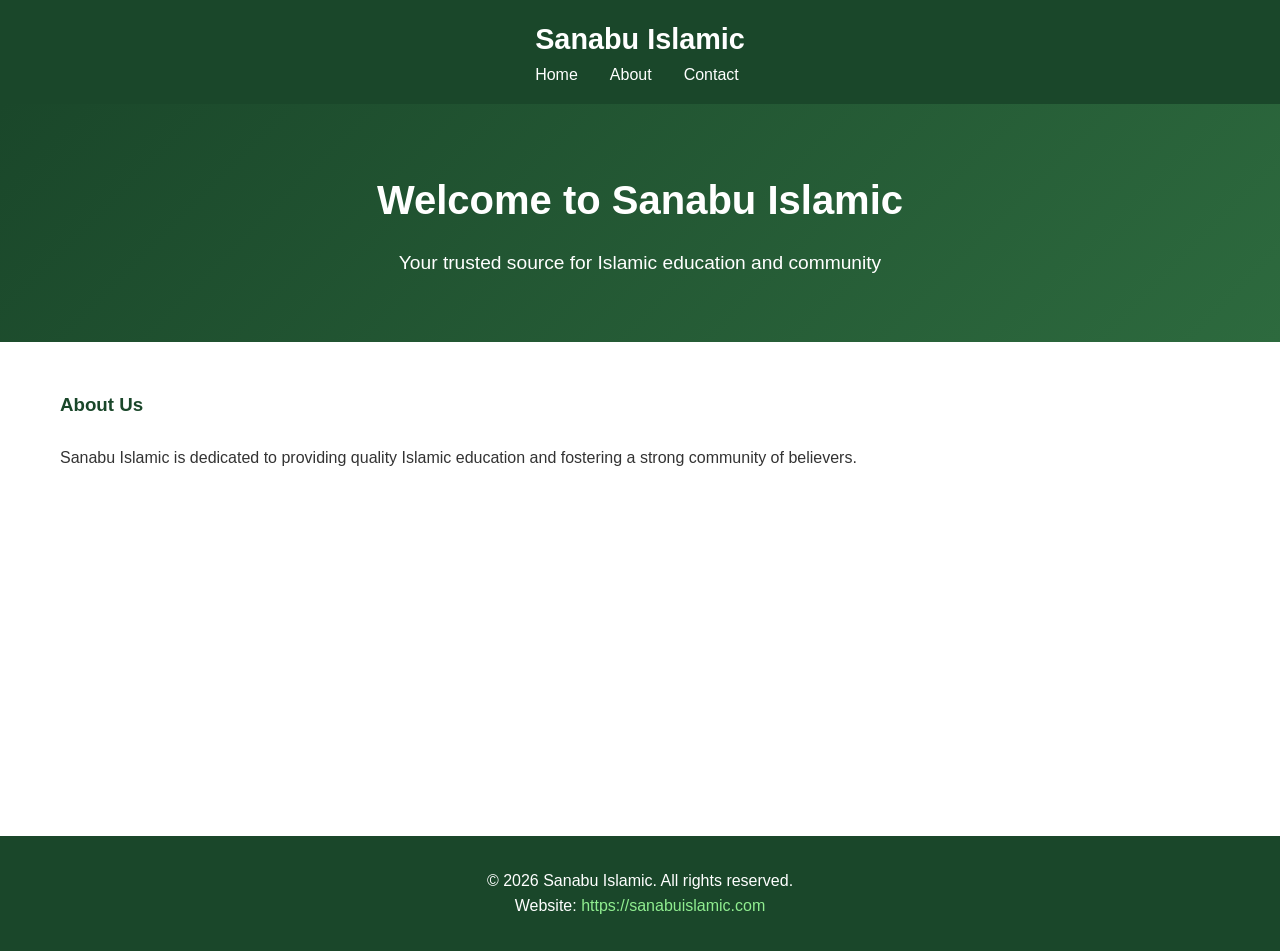
==== index.html @ 40211979 "Initial commit: Add basic HTML files for Sanabu Islamic site with updated website link" ====
<!DOCTYPE html>
<html lang="en">
<head>
    <meta charset="UTF-8">
    <meta name="viewport" content="width=device-width, initial-scale=1.0">
    <title>Sanabu Islamic - Welcome</title>
    <link rel="stylesheet" href="styles.css">
</head>
<body>
    <header>
        <nav class="navbar">
            <div class="container">
                <h1 class="logo">Sanabu Islamic</h1>
                <ul class="nav-links">
                    <li><a href="index.html">Home</a></li>
                    <li><a href="about.html">About</a></li>
                    <li><a href="contact.html">Contact</a></li>
                </ul>
            </div>
        </nav>
    </header>

    <main>
        <section class="hero">
            <div class="container">
                <h2>Welcome to Sanabu Islamic</h2>
                <p>Your trusted source for Islamic education and community</p>
            </div>
        </section>

        <section class="content">
            <div class="container">
                <h3>About Us</h3>
                <p>Sanabu Islamic is dedicated to providing quality Islamic education and fostering a strong community of believers.</p>
            </div>
        </section>
    </main>

    <footer>
        <div class="container">
            <p>&copy; 2026 Sanabu Islamic. All rights reserved.</p>
            <p>Website: <a href="https://sanabuislamic.com">https://sanabuislamic.com</a></p>
        </div>
    </footer>
</body>
</html>
---- styles.css ----
* {
    margin: 0;
    padding: 0;
    box-sizing: border-box;
}

body {
    font-family: 'Arial', sans-serif;
    line-height: 1.6;
    color: #333;
}

.container {
    max-width: 1200px;
    margin: 0 auto;
    padding: 0 20px;
}

header {
    background-color: #1a472a;
    color: white;
    padding: 1rem 0;
}

.navbar {
    display: flex;
    justify-content: space-between;
    align-items: center;
}

.logo {
    font-size: 1.8rem;
    font-weight: bold;
}

.nav-links {
    list-style: none;
    display: flex;
    gap: 2rem;
}

.nav-links a {
    color: white;
    text-decoration: none;
    transition: color 0.3s;
}

.nav-links a:hover {
    color: #90EE90;
}

.hero {
    background: linear-gradient(135deg, #1a472a 0%, #2d6a3e 100%);
    color: white;
    padding: 4rem 0;
    text-align: center;
}

.hero h2 {
    font-size: 2.5rem;
    margin-bottom: 1rem;
}

.hero p {
    font-size: 1.2rem;
}

main {
    min-height: calc(100vh - 200px);
}

.content {
    padding: 3rem 0;
}

.content h2, .content h3 {
    color: #1a472a;
    margin-bottom: 1.5rem;
}

.content p {
    margin-bottom: 1rem;
    line-height: 1.8;
}

.content a {
    color: #1a472a;
    text-decoration: none;
    font-weight: bold;
}

.content a:hover {
    text-decoration: underline;
}

.contact-info {
    background-color: #f4f4f4;
    padding: 2rem;
    border-radius: 8px;
    margin: 2rem 0;
}

.contact-form {
    background-color: #f4f4f4;
    padding: 2rem;
    border-radius: 8px;
    max-width: 500px;
}

.contact-form label {
    display: block;
    margin-top: 1rem;
    margin-bottom: 0.5rem;
    font-weight: bold;
    color: #1a472a;
}

.contact-form input,
.contact-form textarea {
    width: 100%;
    padding: 0.8rem;
    margin-bottom: 1rem;
    border: 1px solid #ddd;
    border-radius: 4px;
    font-family: 'Arial', sans-serif;
}

.contact-form button {
    background-color: #1a472a;
    color: white;
    padding: 0.8rem 2rem;
    border: none;
    border-radius: 4px;
    cursor: pointer;
    font-size: 1rem;
    transition: background-color 0.3s;
}

.contact-form button:hover {
    background-color: #2d6a3e;
}

footer {
    background-color: #1a472a;
    color: white;
    text-align: center;
    padding: 2rem 0;
    margin-top: 2rem;
}

footer a {
    color: #90EE90;
    text-decoration: none;
}

footer a:hover {
    text-decoration: underline;
}

@media (max-width: 768px) {
    .nav-links {
        gap: 1rem;
        font-size: 0.9rem;
    }
    
    .hero h2 {
        font-size: 1.8rem;
    }
    
    .navbar {
        flex-direction: column;
        gap: 1rem;
    }
}
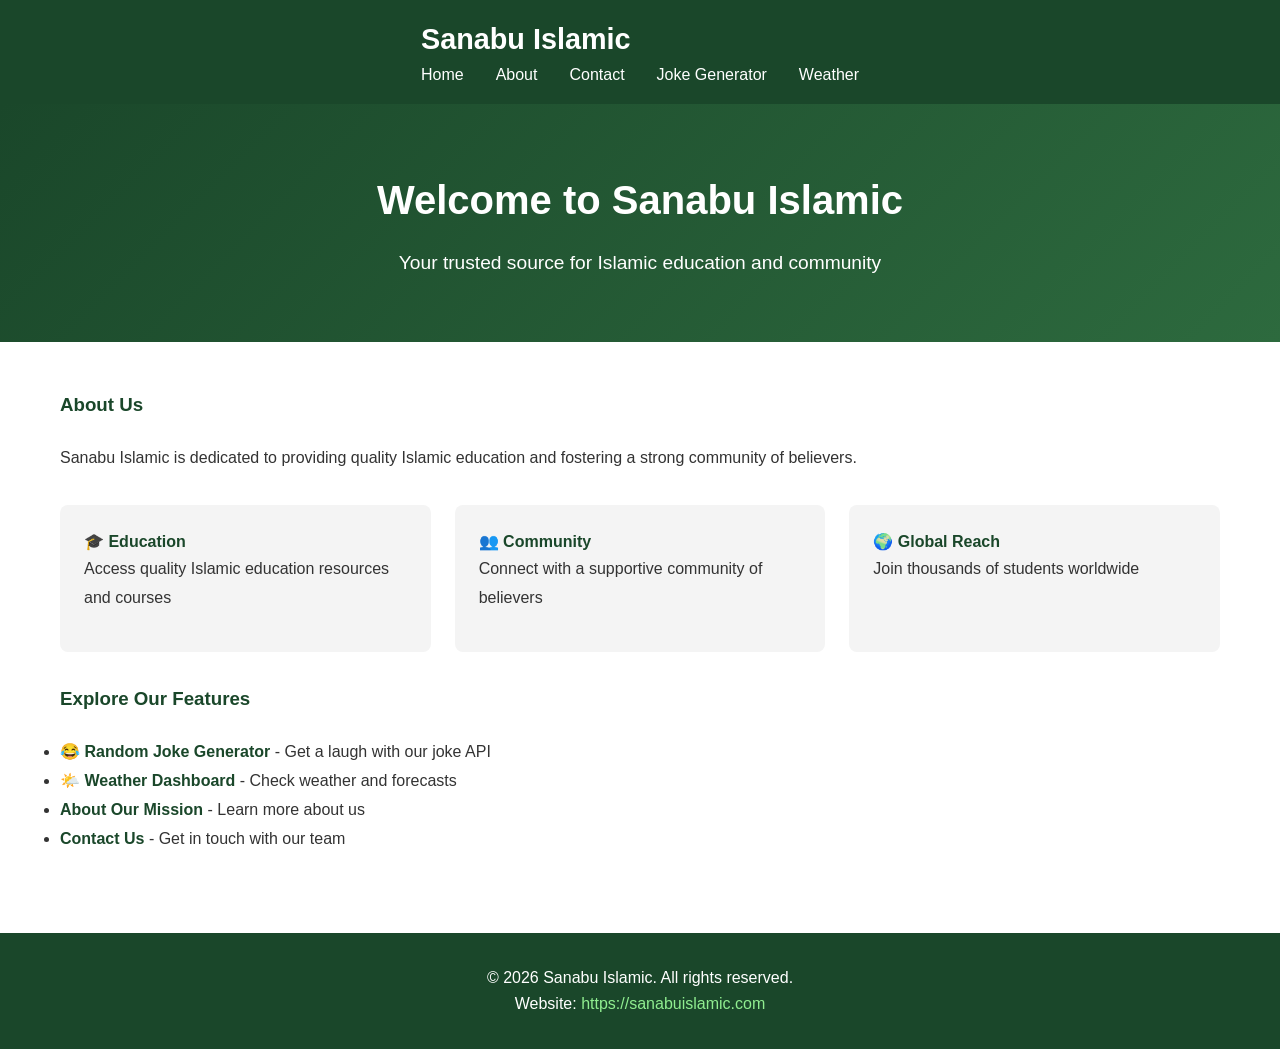
==== commit cf540501: "Add random joke generator and weather dashboard with external API integration" ====
--- a/index.html
+++ b/index.html
@@ -15,6 +15,8 @@
                     <li><a href="index.html">Home</a></li>
                     <li><a href="about.html">About</a></li>
                     <li><a href="contact.html">Contact</a></li>
+                    <li><a href="joke-generator.html">Joke Generator</a></li>
+                    <li><a href="weather-dashboard.html">Weather</a></li>
                 </ul>
             </div>
         </nav>
@@ -32,6 +34,29 @@
             <div class="container">
                 <h3>About Us</h3>
                 <p>Sanabu Islamic is dedicated to providing quality Islamic education and fostering a strong community of believers.</p>
+                
+                <div style="margin-top: 2rem; display: grid; grid-template-columns: repeat(auto-fit, minmax(250px, 1fr)); gap: 1.5rem;">
+                    <div style="background-color: #f4f4f4; padding: 1.5rem; border-radius: 8px;">
+                        <h4 style="color: #1a472a; margin-top: 0;">🎓 Education</h4>
+                        <p>Access quality Islamic education resources and courses</p>
+                    </div>
+                    <div style="background-color: #f4f4f4; padding: 1.5rem; border-radius: 8px;">
+                        <h4 style="color: #1a472a; margin-top: 0;">👥 Community</h4>
+                        <p>Connect with a supportive community of believers</p>
+                    </div>
+                    <div style="background-color: #f4f4f4; padding: 1.5rem; border-radius: 8px;">
+                        <h4 style="color: #1a472a; margin-top: 0;">🌍 Global Reach</h4>
+                        <p>Join thousands of students worldwide</p>
+                    </div>
+                </div>
+                
+                <h3 style="margin-top: 2rem;">Explore Our Features</h3>
+                <ul style="line-height: 1.8;">
+                    <li><a href="joke-generator.html" style="color: #1a472a; font-weight: bold;">😂 Random Joke Generator</a> - Get a laugh with our joke API</li>
+                    <li><a href="weather-dashboard.html" style="color: #1a472a; font-weight: bold;">🌤️ Weather Dashboard</a> - Check weather and forecasts</li>
+                    <li><a href="about.html" style="color: #1a472a; font-weight: bold;">About Our Mission</a> - Learn more about us</li>
+                    <li><a href="contact.html" style="color: #1a472a; font-weight: bold;">Contact Us</a> - Get in touch with our team</li>
+                </ul>
             </div>
         </section>
     </main>
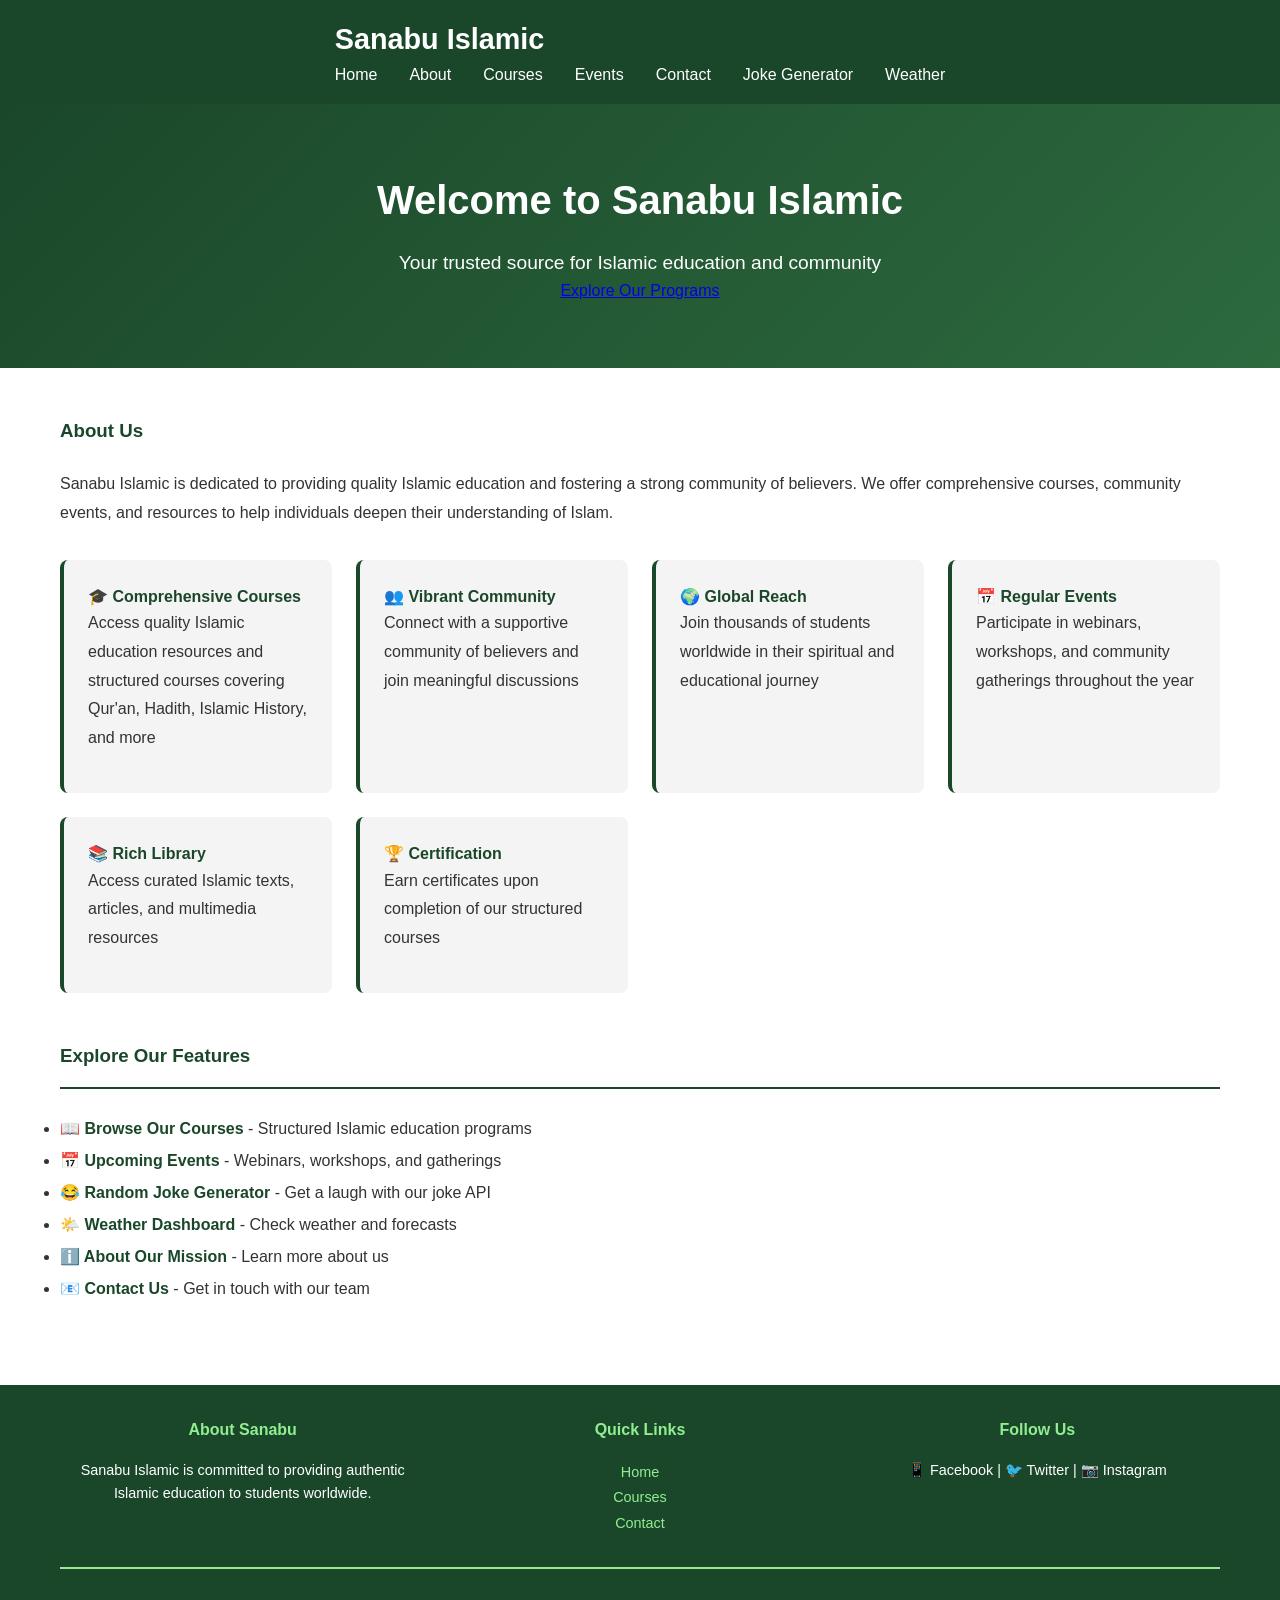
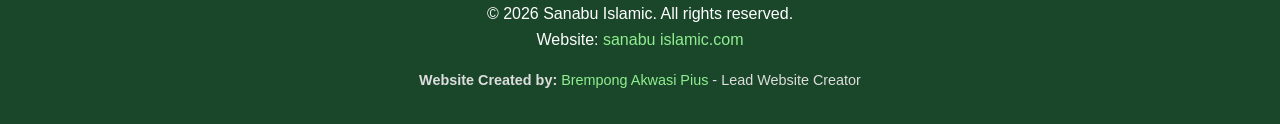
==== commit fcdd4dc8: "Update website link to sanabu islamic.com across all pages" ====
--- a/index.html
+++ b/index.html
@@ -14,6 +14,8 @@
                 <ul class="nav-links">
                     <li><a href="index.html">Home</a></li>
                     <li><a href="about.html">About</a></li>
+                    <li><a href="courses.html">Courses</a></li>
+                    <li><a href="events.html">Events</a></li>
                     <li><a href="contact.html">Contact</a></li>
                     <li><a href="joke-generator.html">Joke Generator</a></li>
                     <li><a href="weather-dashboard.html">Weather</a></li>
@@ -27,35 +29,50 @@
             <div class="container">
                 <h2>Welcome to Sanabu Islamic</h2>
                 <p>Your trusted source for Islamic education and community</p>
+                <a href="#features" class="cta-button">Explore Our Programs</a>
             </div>
         </section>
 
         <section class="content">
             <div class="container">
                 <h3>About Us</h3>
-                <p>Sanabu Islamic is dedicated to providing quality Islamic education and fostering a strong community of believers.</p>
+                <p>Sanabu Islamic is dedicated to providing quality Islamic education and fostering a strong community of believers. We offer comprehensive courses, community events, and resources to help individuals deepen their understanding of Islam.</p>
                 
-                <div style="margin-top: 2rem; display: grid; grid-template-columns: repeat(auto-fit, minmax(250px, 1fr)); gap: 1.5rem;">
-                    <div style="background-color: #f4f4f4; padding: 1.5rem; border-radius: 8px;">
-                        <h4 style="color: #1a472a; margin-top: 0;">🎓 Education</h4>
-                        <p>Access quality Islamic education resources and courses</p>
+                <div id="features" style="margin-top: 2rem; display: grid; grid-template-columns: repeat(auto-fit, minmax(250px, 1fr)); gap: 1.5rem;">
+                    <div style="background-color: #f4f4f4; padding: 1.5rem; border-radius: 8px; border-left: 4px solid #1a472a;">
+                        <h4 style="color: #1a472a; margin-top: 0;">🎓 Comprehensive Courses</h4>
+                        <p>Access quality Islamic education resources and structured courses covering Qur'an, Hadith, Islamic History, and more</p>
                     </div>
-                    <div style="background-color: #f4f4f4; padding: 1.5rem; border-radius: 8px;">
-                        <h4 style="color: #1a472a; margin-top: 0;">👥 Community</h4>
-                        <p>Connect with a supportive community of believers</p>
+                    <div style="background-color: #f4f4f4; padding: 1.5rem; border-radius: 8px; border-left: 4px solid #1a472a;">
+                        <h4 style="color: #1a472a; margin-top: 0;">👥 Vibrant Community</h4>
+                        <p>Connect with a supportive community of believers and join meaningful discussions</p>
                     </div>
-                    <div style="background-color: #f4f4f4; padding: 1.5rem; border-radius: 8px;">
+                    <div style="background-color: #f4f4f4; padding: 1.5rem; border-radius: 8px; border-left: 4px solid #1a472a;">
                         <h4 style="color: #1a472a; margin-top: 0;">🌍 Global Reach</h4>
-                        <p>Join thousands of students worldwide</p>
+                        <p>Join thousands of students worldwide in their spiritual and educational journey</p>
+                    </div>
+                    <div style="background-color: #f4f4f4; padding: 1.5rem; border-radius: 8px; border-left: 4px solid #1a472a;">
+                        <h4 style="color: #1a472a; margin-top: 0;">📅 Regular Events</h4>
+                        <p>Participate in webinars, workshops, and community gatherings throughout the year</p>
+                    </div>
+                    <div style="background-color: #f4f4f4; padding: 1.5rem; border-radius: 8px; border-left: 4px solid #1a472a;">
+                        <h4 style="color: #1a472a; margin-top: 0;">📚 Rich Library</h4>
+                        <p>Access curated Islamic texts, articles, and multimedia resources</p>
+                    </div>
+                    <div style="background-color: #f4f4f4; padding: 1.5rem; border-radius: 8px; border-left: 4px solid #1a472a;">
+                        <h4 style="color: #1a472a; margin-top: 0;">🏆 Certification</h4>
+                        <p>Earn certificates upon completion of our structured courses</p>
                     </div>
                 </div>
                 
-                <h3 style="margin-top: 2rem;">Explore Our Features</h3>
-                <ul style="line-height: 1.8;">
-                    <li><a href="joke-generator.html" style="color: #1a472a; font-weight: bold;">😂 Random Joke Generator</a> - Get a laugh with our joke API</li>
-                    <li><a href="weather-dashboard.html" style="color: #1a472a; font-weight: bold;">🌤️ Weather Dashboard</a> - Check weather and forecasts</li>
-                    <li><a href="about.html" style="color: #1a472a; font-weight: bold;">About Our Mission</a> - Learn more about us</li>
-                    <li><a href="contact.html" style="color: #1a472a; font-weight: bold;">Contact Us</a> - Get in touch with our team</li>
+                <h3 style="margin-top: 3rem; border-bottom: 2px solid #1a472a; padding-bottom: 1rem;">Explore Our Features</h3>
+                <ul style="line-height: 2;">
+                    <li><a href="courses.html" style="color: #1a472a; font-weight: bold; text-decoration: none;">📖 Browse Our Courses</a> - Structured Islamic education programs</li>
+                    <li><a href="events.html" style="color: #1a472a; font-weight: bold; text-decoration: none;">📅 Upcoming Events</a> - Webinars, workshops, and gatherings</li>
+                    <li><a href="joke-generator.html" style="color: #1a472a; font-weight: bold; text-decoration: none;">😂 Random Joke Generator</a> - Get a laugh with our joke API</li>
+                    <li><a href="weather-dashboard.html" style="color: #1a472a; font-weight: bold; text-decoration: none;">🌤️ Weather Dashboard</a> - Check weather and forecasts</li>
+                    <li><a href="about.html" style="color: #1a472a; font-weight: bold; text-decoration: none;">ℹ️ About Our Mission</a> - Learn more about us</li>
+                    <li><a href="contact.html" style="color: #1a472a; font-weight: bold; text-decoration: none;">📧 Contact Us</a> - Get in touch with our team</li>
                 </ul>
             </div>
         </section>
@@ -63,8 +80,34 @@
 
     <footer>
         <div class="container">
-            <p>&copy; 2026 Sanabu Islamic. All rights reserved.</p>
-            <p>Website: <a href="https://sanabuislamic.com">https://sanabuislamic.com</a></p>
+            <div style="display: grid; grid-template-columns: repeat(auto-fit, minmax(250px, 1fr)); gap: 2rem; margin-bottom: 2rem;">
+                <div>
+                    <h4 style="color: #90EE90; margin-bottom: 1rem;">About Sanabu</h4>
+                    <p style="font-size: 0.9rem;">Sanabu Islamic is committed to providing authentic Islamic education to students worldwide.</p>
+                </div>
+                <div>
+                    <h4 style="color: #90EE90; margin-bottom: 1rem;">Quick Links</h4>
+                    <ul style="list-style: none; padding: 0;">
+                        <li><a href="index.html" style="color: #90EE90; text-decoration: none; font-size: 0.9rem;">Home</a></li>
+                        <li><a href="courses.html" style="color: #90EE90; text-decoration: none; font-size: 0.9rem;">Courses</a></li>
+                        <li><a href="contact.html" style="color: #90EE90; text-decoration: none; font-size: 0.9rem;">Contact</a></li>
+                    </ul>
+                </div>
+                <div>
+                    <h4 style="color: #90EE90; margin-bottom: 1rem;">Follow Us</h4>
+                    <p style="font-size: 0.9rem;">
+                        📱 Facebook | 🐦 Twitter | 📷 Instagram
+                    </p>
+                </div>
+            </div>
+            <hr style="border: 1px solid #90EE90; margin: 2rem 0;">
+            <div style="text-align: center;">
+                <p>&copy; 2026 Sanabu Islamic. All rights reserved.</p>
+                <p>Website: <a href="https://sanabuislamic.com" style="color: #90EE90;">sanabu islamic.com</a></p>
+                <p style="margin-top: 1rem; font-size: 0.9rem; color: #ddd;">
+                    <strong>Website Created by:</strong> <span style="color: #90EE90;">Brempong Akwasi Pius</span> - Lead Website Creator
+                </p>
+            </div>
         </div>
     </footer>
 </body>
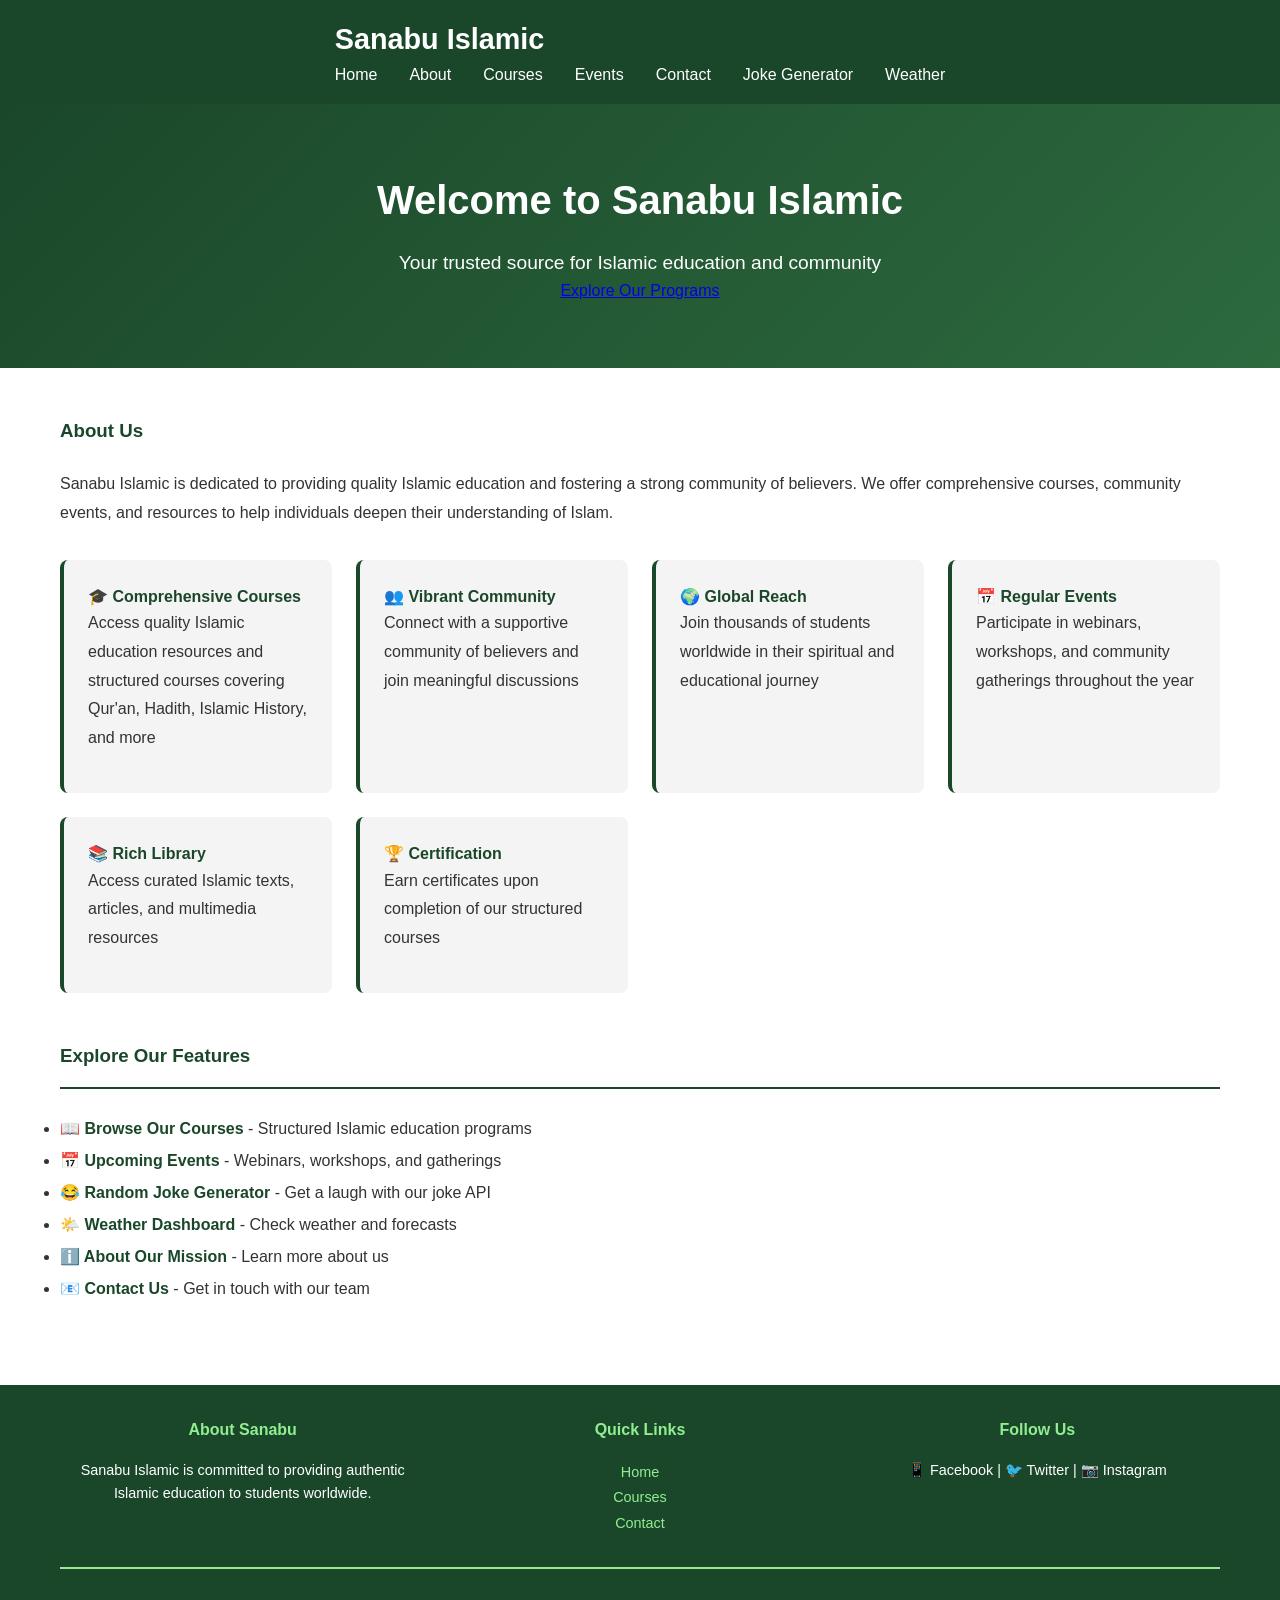
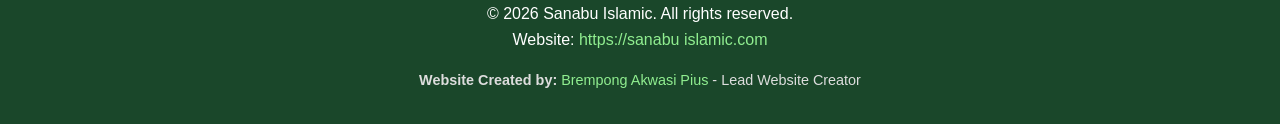
==== commit 33568e17: "Update all website links to https://sanabu islamic.com before publishing" ====
--- a/index.html
+++ b/index.html
@@ -95,15 +95,13 @@
                 </div>
                 <div>
                     <h4 style="color: #90EE90; margin-bottom: 1rem;">Follow Us</h4>
-                    <p style="font-size: 0.9rem;">
-                        📱 Facebook | 🐦 Twitter | 📷 Instagram
-                    </p>
+                    <p style="font-size: 0.9rem;">📱 Facebook | 🐦 Twitter | 📷 Instagram</p>
                 </div>
             </div>
             <hr style="border: 1px solid #90EE90; margin: 2rem 0;">
             <div style="text-align: center;">
                 <p>&copy; 2026 Sanabu Islamic. All rights reserved.</p>
-                <p>Website: <a href="https://sanabuislamic.com" style="color: #90EE90;">sanabu islamic.com</a></p>
+                <p>Website: <a href="https://sanabu islamic.com" style="color: #90EE90;">https://sanabu islamic.com</a></p>
                 <p style="margin-top: 1rem; font-size: 0.9rem; color: #ddd;">
                     <strong>Website Created by:</strong> <span style="color: #90EE90;">Brempong Akwasi Pius</span> - Lead Website Creator
                 </p>
